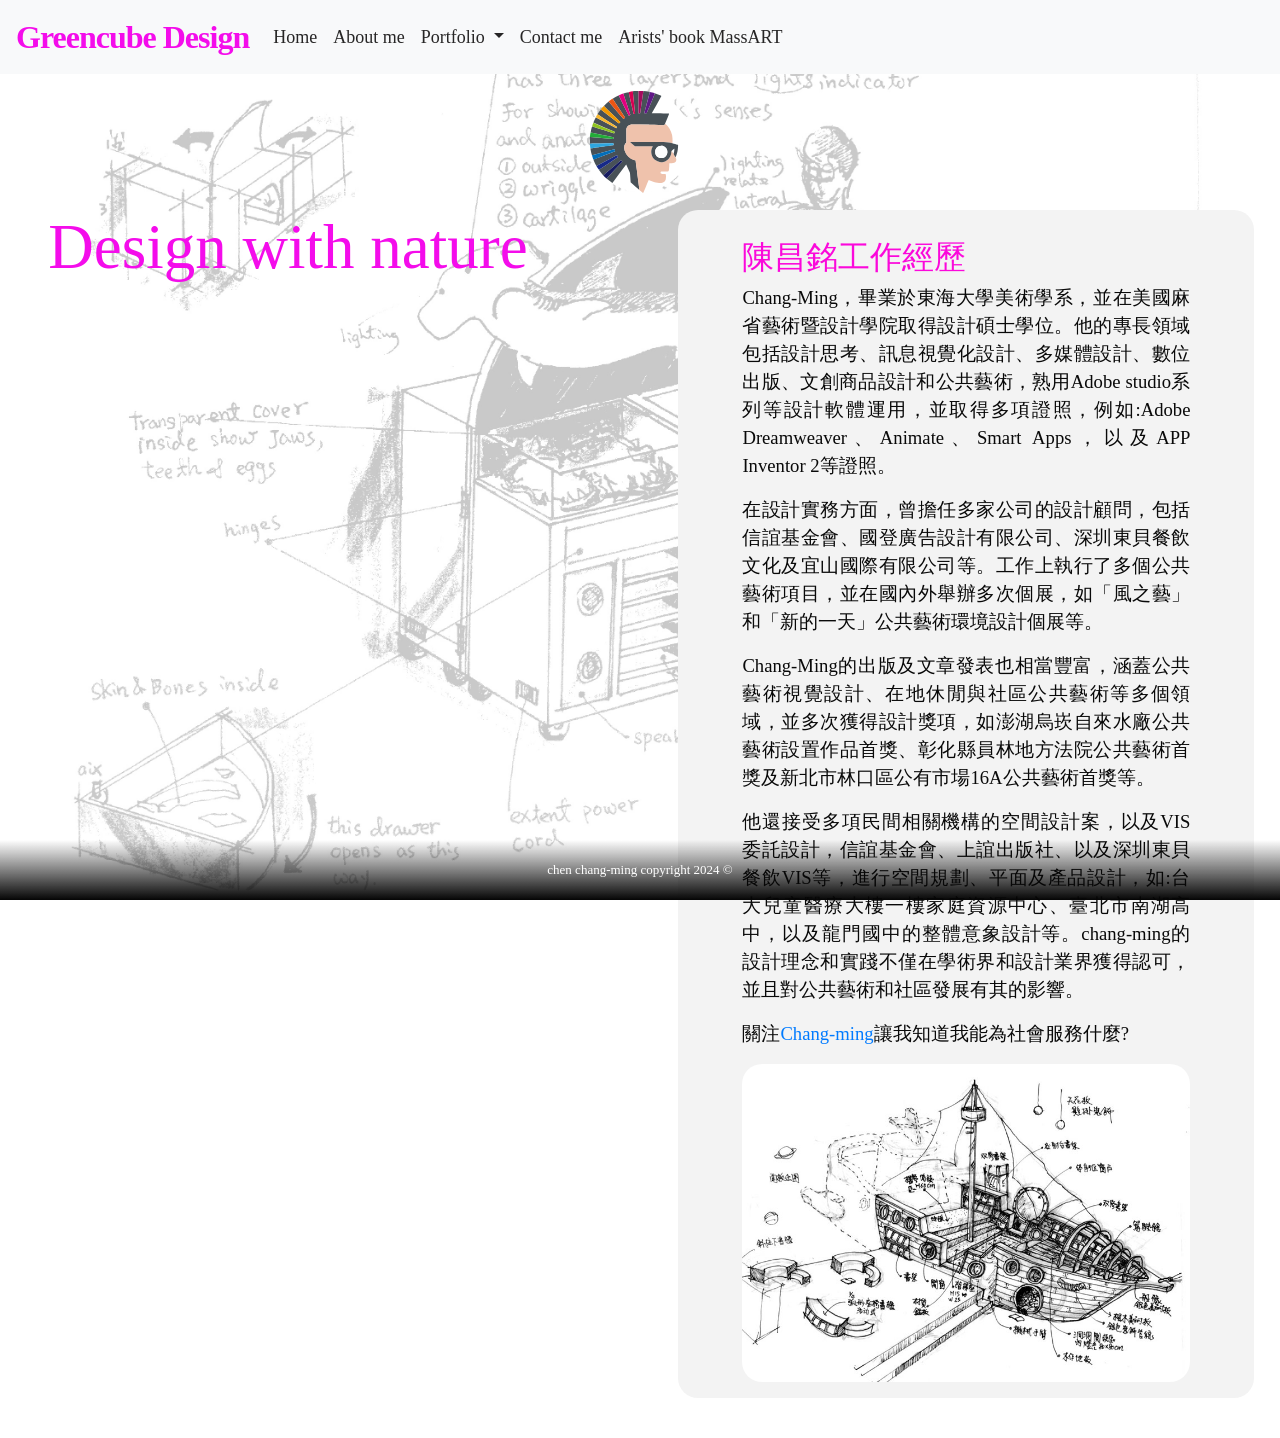
==== index.html @ 76e82aa8 "Publish portfolio site" ====
<!doctype html>
<html lang="zh-Hant-TW">
<head>
<meta charset="utf-8">
<meta http-equiv="X-UA-Compatible" content="IE=edge">
<meta name="viewport" content="width=device-width, initial-scale=1.0">
<title>design stuido</title>
<meta name="description" content="陳昌銘資深設計師、公共藝術創作者，擁有豐富的教學和實務經驗，大葉大學視覺傳達設計學系專任副教授，2014年至2016年系主任及傳播藝術學位學程主任，曾在國立台中教育大學、閩北三明學院、福州陽光學院等多所學校擔任兼任教師 。">
<meta name="keywords" content="麻省藝術設計學院、視覺傳達設計、公共藝術、訊息視覺化設計、台大兒醫家庭資源中心設計、大葉大學視傳系陳昌銘">
<link href="CSS/bootstrap-4.4.1.css" rel="stylesheet" type="text/css">
<link href="CSS/Styles.css" rel="stylesheet" type="text/css">
</head>

<body style="padding-top: 70px">
<nav class="navbar fixed-top navbar-expand-lg navbar-light bg-light"> <a class="navbar-brand" href="index.html">Greencube Design</a>
  <button class="navbar-toggler" type="button" data-toggle="collapse" data-target="#navbarSupportedContent1" aria-controls="navbarSupportedContent1" aria-expanded="false" aria-label="Toggle navigation"> <span class="navbar-toggler-icon"></span> </button>
  <div class="collapse navbar-collapse" id="navbarSupportedContent1">
    <ul class="navbar-nav mr-auto">
      <li class="nav-item active"> <a class="nav-link" href="index.html">Home<span class="sr-only">(current)</span></a> </li>
      <li class="nav-item"> <a class="nav-link" href="aboutme.html">About me</a></li>
      <li class="nav-item dropdown"> <a class="nav-link dropdown-toggle" href="#" id="navbarDropdown1" role="button" data-toggle="dropdown" aria-haspopup="true" aria-expanded="false"> Portfolio </a>
        <div class="dropdown-menu" aria-labelledby="navbarDropdown1"> <a class="dropdown-item" href="portfolio.html">公共藝術</a> <a class="dropdown-item" href="portfolio.html#sharkPlan">鯊魚計畫</a> <a class="dropdown-item" href="portfolio.html#intrialDesign">空間設計</a> <a class="dropdown-item" href="portfolio.html#posterDesign">海報設計</a> <a class="dropdown-item" href="portfolio.html#aiArt">A.I.&nbsp;生&nbsp;成</a> </div>
      </li>
      <li class="nav-item"> <a class="nav-link" href="contact.html">Contact me</a></li>
      <li class="nav-item"> <a class="nav-link" href="https://blogs.massart.edu/artistsbooks/2012/04/11/piglet-by-chang-ming-chen/" target="_blank">Arists' book MassART</a></li>
    </ul>
  </div>
</nav>
<header> <img src="images/logo-new.svg" width="120" height="120" alt="the logo design"> </header>
<aside>
  <h1>Design with nature</h1>
</aside>
<section>
  <h2>陳昌銘工作經歷</h2>
  <p> Chang-Ming，畢業於東海大學美術學系，並在美國麻省藝術暨設計學院取得設計碩士學位。他的專長領域包括設計思考、訊息視覺化設計、多媒體設計、數位出版、文創商品設計和公共藝術，熟用Adobe studio系列等設計軟體運用，並取得多項證照，例如:Adobe Dreamweaver、Animate、Smart Apps，以及APP Inventor 2等證照。 </p>
  <p> 在設計實務方面，曾擔任多家公司的設計顧問，包括信誼基金會、國登廣告設計有限公司、深圳東貝餐飲文化及宜山國際有限公司等。工作上執行了多個公共藝術項目，並在國內外舉辦多次個展，如「風之藝」和「新的一天」公共藝術環境設計個展等。 </p>
  <p> Chang-Ming的出版及文章發表也相當豐富，涵蓋公共藝術視覺設計、在地休閒與社區公共藝術等多個領域，並多次獲得設計獎項，如澎湖烏崁自來水廠公共藝術設置作品首獎、彰化縣員林地方法院公共藝術首獎及新北市林口區公有市場16A公共藝術首獎等。</p>
  <p> 他還接受多項民間相關機構的空間設計案，以及VIS委託設計，信誼基金會、上誼出版社、以及深圳東貝餐飲VIS等，進行空間規劃、平面及產品設計，如:台大兒童醫療大樓一樓家庭資源中心、臺北市南湖高中，以及龍門國中的整體意象設計等。chang-ming的設計理念和實踐不僅在學術界和設計業界獲得認可，並且對公共藝術和社區發展有其的影響。</p>
  <p>關注<a href="mailto:designer@mail.dyu.edu.tw">Chang-ming</a>讓我知道我能為社會服務什麼?</p>
  <p><img class="accordion" src="images/star_ship.jpg" alt="ship for kids reading area sketch"/></p>
</section>
<footer> chen chang-ming copyright 2024 &copy;</footer>
<script src="js/jquery-3.4.1.min.js"></script> 
<script src="js/popper.min.js"></script> 
<script src="js/bootstrap-4.4.1.js"></script>
</body>
</html>
---- CSS/Styles.css ----
@charset "utf-8";
body {
    background-color: #FFFFFF;
    background-image: url(../images/sharkbg.jpg);
    color: #F40CEB;
    background-attachment: fixed;
    background-size: cover;
    font-style: normal;
    font-weight: 200;
    font-family: "Noto Sans TC", "Noto Sans TC Black", "Noto Sans TC Light", "Noto Sans TC Medium", "Noto Sans TC Thin", "Noto Serif TC", "Noto Serif TC Light", "Noto Serif TC Medium";
    font-size: large;
    -webkit-box-shadow: 0px 0px;
    box-shadow: 0px 0px;
    opacity: 1;
    background-repeat: no-repeat;
}
section {
    background-color: #F3F3F3;
    color: #212020;
    border-radius: 20px;
    width: 45%;
    margin-left: 2%;
    margin-right: 2%;
    padding-left: 5%;
    padding-right: 5%;
    padding-top: 28px;
    font-size: 14pt;
    font-style: normal;
    text-align: justify;
    float: right;
    height: auto;
    opacity: 1;
    margin-bottom: 40px;
}
body section p {
    opacity: 1;
    font-weight: 400;
    color: #090909;
}

aside {
    width: 45%;
    float: left;
    font-style: normal;
    font-weight: 400;
}
body nav a {
  color: #F93DB8;
  text-decoration: none;
}
h1 {
  font-family: aguafina-script;
  text-align: center;
  font-size: 3.5em;
  width: 100%;
  font-style: normal;
  font-weight: 400;
}
h2 {
    max-width: none;
    font-weight: 500;
    color: #FB08DB;
}
footer {
    font-size: small;
    position: fixed;
    bottom: 0px;
    width: 100%;
    clear: both;
    background-image: -webkit-linear-gradient(270deg, rgba(255, 255, 255, 0.00) 0%, rgba(5, 5, 5, 1.00) 100%);
    background-image: -moz-linear-gradient(270deg, rgba(255, 255, 255, 0.00) 0%, rgba(5, 5, 5, 1.00) 100%);
    background-image: -o-linear-gradient(270deg, rgba(255, 255, 255, 0.00) 0%, rgba(5, 5, 5, 1.00) 100%);
    background-image: linear-gradient(180deg, rgba(255, 255, 255, 0.00) 0%, rgba(5, 5, 5, 1.00) 100%);
    height: 51px;
    padding-top: 20px;
    text-align: center;
    padding-bottom: 40px;
    color: #FFFFFF;
    margin-top: auto;
}
header {
    text-align: center;
    margin-top: 10px;
    margin-right: 0px;
    margin-bottom: 10px;
    margin-left: 0px;
    width: 100%;
}
body {}
.navlist {
  list-style-type: none;
  background-color: #FFFFFF;
  overflow-x: hidden;
}
.navlistitem {
  float: left;
  padding-top: 8px;
  padding-right: 8px;
  padding-bottom: 8px;
  padding-left: 8px;
}
.navbar.fixed-top.navbar-expand-lg.navbar-light.bg-light .navbar-brand {
  color: #F40CEB;
  font-weight: 700;
}

.navbar-nav.mr-auto .nav-item .nav-link {
    color: #272626;
    font-weight: 500;
}

.navbar-nav.mr-auto .nav-item .nav-link:hover {
    color: #F40CEB;
    font-weight: 500;
}
body section h3 {
  color: #EE01FC;
}
.nav-item.dropdown .dropdown-menu .dropdown-item:hover {
  color: #FF00D6;
}
.navbar-brand {
    color: #FB08DB;
    font-size: xx-large;
    font-family: "Noto Sans TC", "Noto Sans TC Black", "Noto Sans TC Light", "Noto Sans TC Medium", "Noto Sans TC Thin", "Noto Serif TC", "Noto Serif TC Light", "Noto Serif TC Medium";
    font-style: normal;
    font-weight: 200;
    letter-spacing: -1px;
}
.carousel-item.active .carousel-caption p {
    font-weight: 200;
    text-shadow: 2px 2px 1px #090909;
}
.carousel-item .carousel-caption h5 {
    text-shadow: 2px 2px 2px #272626;
}
.accordion {
    border-radius: 20px;
    background-color: #FFFFFF;
    max-width: 100%;
    height: auto;
}





@media (max-width: 700px) {
  h1 {
    font-family: aguafina-script;
    font-size: 3em;
    width: 100%;
    text-align: center;
  }
  section {
    background-color: #F3F3F3;
    color: #212020;
    border-radius: 20px;
    width: 80%;
    margin-left: 2%;
    margin-right: 2%;
    padding-left: 5%;
    padding-right: 5%;
    padding-top: 28px;
    font-size: 14pt;
    font-style: normal;
    text-align: justify;
    float: none;
  }
  header {
    text-align: center;
    margin-top: 20px;
    margin-right: 20px;
    margin-bottom: 20px;
    margin-left: 20px;
    width: 100%;
  }
  aside {
    width: 100%;
    float: none;
  }
}

@media (max-width:500px){
h1 {
    font-family: aguafina-script;
    font-size: 2.5em;
    width: 100%;
    font-style: normal;
    font-weight: 400;
    text-align: center;
}
header {
    text-align: center;
    margin-top: 0px;
    margin-right: 0px;
    margin-bottom: 0px;
    margin-left: 0px;
    width: 100%;
    padding-top: 0px;
    padding-right: 0px;
    padding-bottom: 0px;
    padding-left: 0px;
}
#carouselExampleIndicators1 {
    margin-top: 0px;
    margin-right: 0px;
    margin-bottom: 0px;
    margin-left: 0px;
}
section {
    background-color: #F3F3F3;
    color: #212020;
    border-radius: 20px;
    width: 85%;
    margin-left: 8%;
    margin-right: 2%;
    padding-left: 5%;
    padding-right: 5%;
    padding-top: 28px;
    font-size: 14pt;
    font-style: normal;
    text-align: justify;
    float: none;
    height: auto;
    opacity: 0.8;
}
aside {
    width: 100%;
    float: none;
    font-style: normal;
    font-weight: 400;
}
.accordion {
    border-radius: 20px;
    background-color: #FFFFFF;
    max-width: 100%;
    height: auto;
}
.navbar-brand {
    color: #FB08DB;
    font-size: xx-large;
    font-family: "Noto Sans TC", "Noto Sans TC Black", "Noto Sans TC Light", "Noto Sans TC Medium", "Noto Sans TC Thin", "Noto Serif TC", "Noto Serif TC Light", "Noto Serif TC Medium";
    font-style: normal;
    font-weight: 200;
    letter-spacing: -2px;
}









}
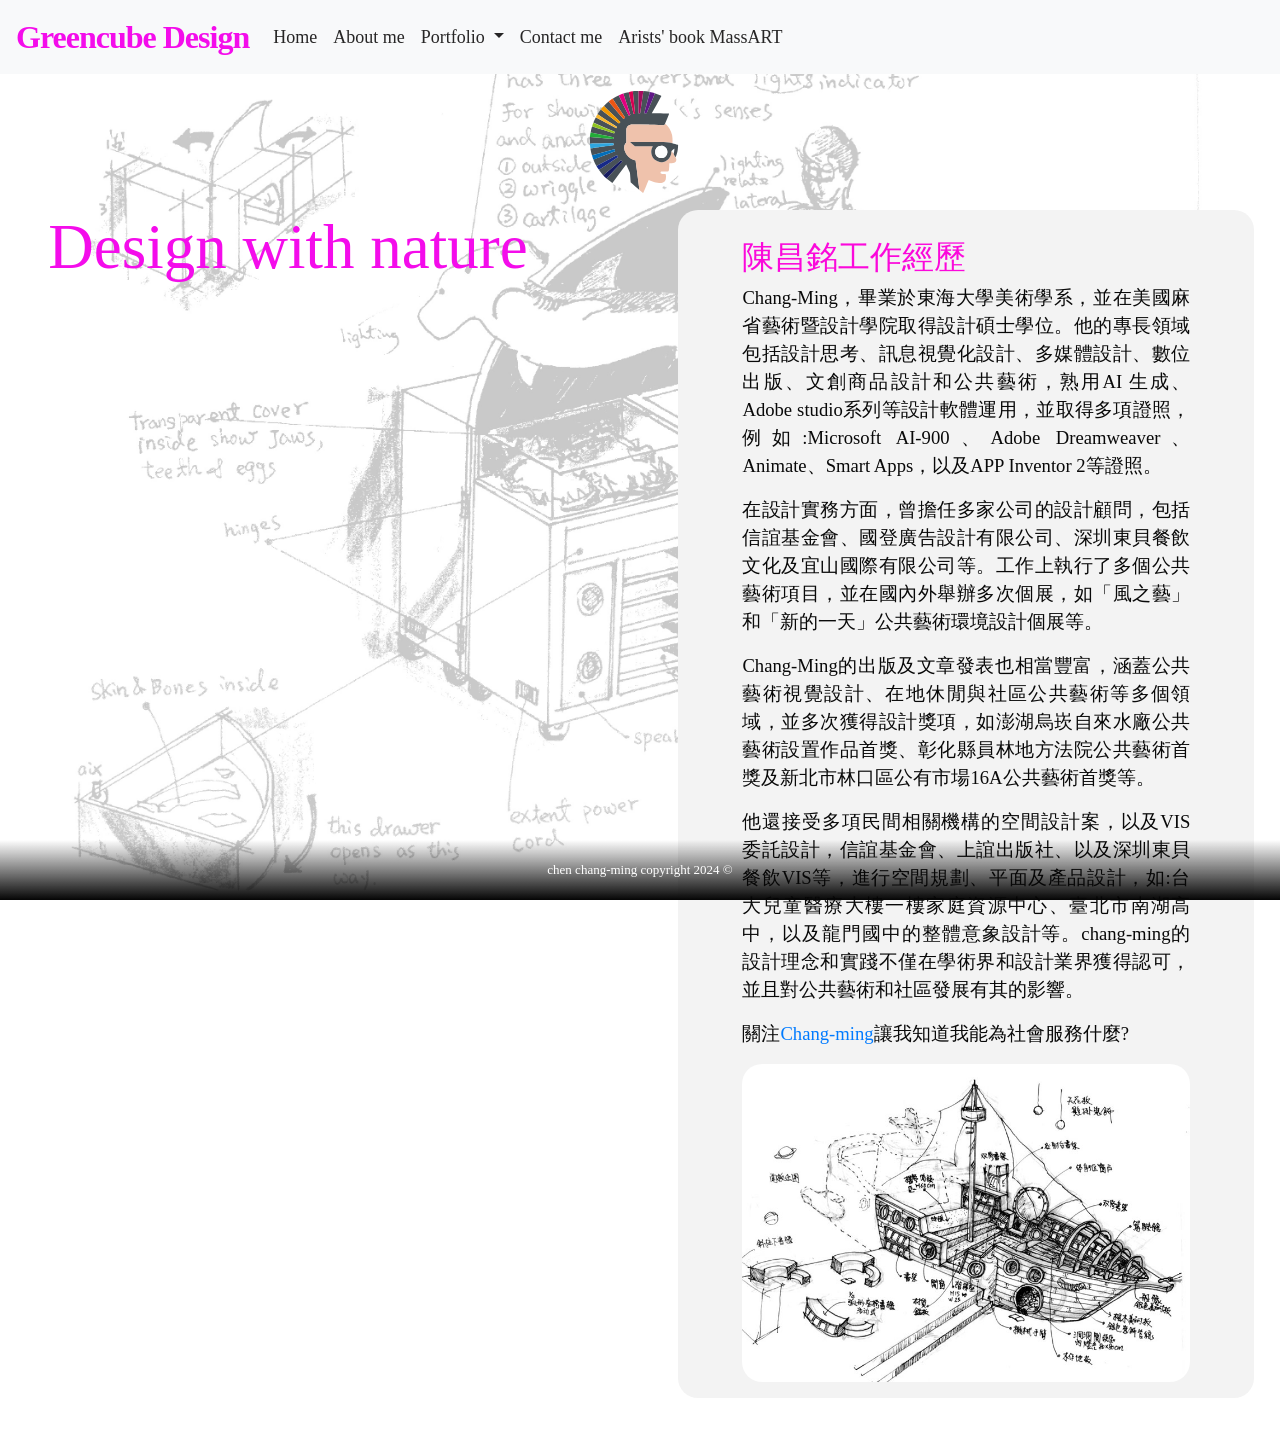
==== commit 2aa4b714: "Update homepage experience summary" ====
--- a/index.html
+++ b/index.html
@@ -32,7 +32,7 @@
 </aside>
 <section>
   <h2>陳昌銘工作經歷</h2>
-  <p> Chang-Ming，畢業於東海大學美術學系，並在美國麻省藝術暨設計學院取得設計碩士學位。他的專長領域包括設計思考、訊息視覺化設計、多媒體設計、數位出版、文創商品設計和公共藝術，熟用Adobe studio系列等設計軟體運用，並取得多項證照，例如:Adobe Dreamweaver、Animate、Smart Apps，以及APP Inventor 2等證照。 </p>
+  <p> Chang-Ming，畢業於東海大學美術學系，並在美國麻省藝術暨設計學院取得設計碩士學位。他的專長領域包括設計思考、訊息視覺化設計、多媒體設計、數位出版、文創商品設計和公共藝術，熟用AI 生成、Adobe studio系列等設計軟體運用，並取得多項證照，例如:Microsoft AI-900、Adobe Dreamweaver、Animate、Smart Apps，以及APP Inventor 2等證照。 </p>
   <p> 在設計實務方面，曾擔任多家公司的設計顧問，包括信誼基金會、國登廣告設計有限公司、深圳東貝餐飲文化及宜山國際有限公司等。工作上執行了多個公共藝術項目，並在國內外舉辦多次個展，如「風之藝」和「新的一天」公共藝術環境設計個展等。 </p>
   <p> Chang-Ming的出版及文章發表也相當豐富，涵蓋公共藝術視覺設計、在地休閒與社區公共藝術等多個領域，並多次獲得設計獎項，如澎湖烏崁自來水廠公共藝術設置作品首獎、彰化縣員林地方法院公共藝術首獎及新北市林口區公有市場16A公共藝術首獎等。</p>
   <p> 他還接受多項民間相關機構的空間設計案，以及VIS委託設計，信誼基金會、上誼出版社、以及深圳東貝餐飲VIS等，進行空間規劃、平面及產品設計，如:台大兒童醫療大樓一樓家庭資源中心、臺北市南湖高中，以及龍門國中的整體意象設計等。chang-ming的設計理念和實踐不僅在學術界和設計業界獲得認可，並且對公共藝術和社區發展有其的影響。</p>
